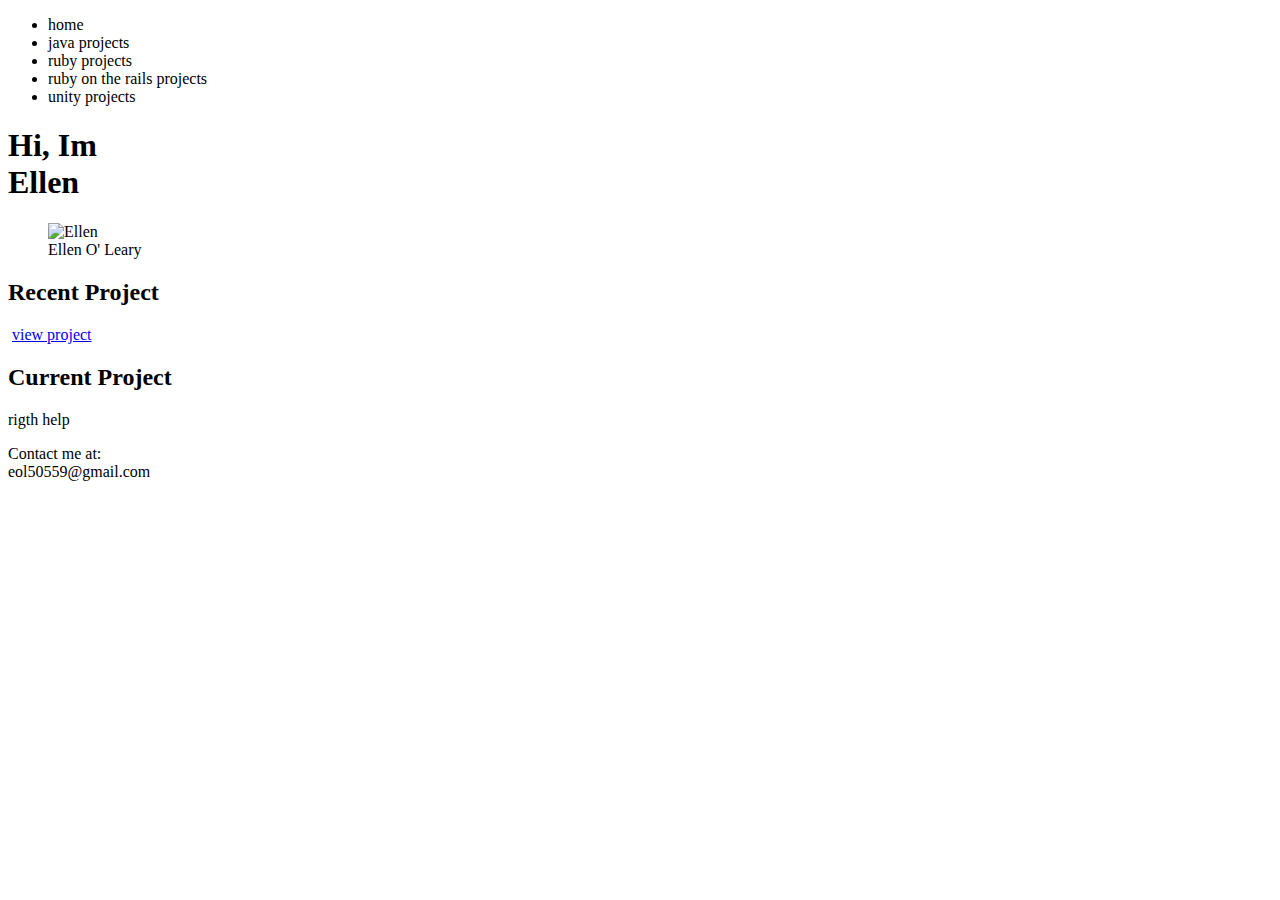
==== html/index.html @ e83cf257 "html folder" ====
<!DOCTYPE html>
<html lang="en" dir="ltr">
  <head>
    <meta charset=“UTF-8”>
    <title>Portfolio</title>
    <link rel="stylesheet" href="css/stylesheet.css" type="text/css">
    <link href="https://fonts.googleapis.com/css2?family=Abril+Fatface&family=Indie+Flower&family=Inknut+Antiqua:wght@300&display=swap" rel="stylesheet">
  </head>
    <body>
      <div class="contain">
      <nav class="nav">
        <ul>
          <li>home</li>
          <li>java projects</li>
          <li>ruby projects</li>
          <li>ruby on the rails projects</li>
          <li>unity projects</li>
        </ul>
      </nav>
      <header>
        <div class="container">
          <div class="row">
            <div class="col-sm">
              <h1>Hi, Im <br>Ellen</h1>
            </div>
            <div class = "col-sm">
            <figure>
              <img src="" alt="Ellen" />
              <figcaption>Ellen O' Leary</figcaption>
            </figure>
          </div>
            </div>
          </div>
      </header>
      </div>

        <section>
          <div class="container">
            <div class="row">
              <div class="col-sm">
          <h2>Recent Project</h2>
          </div>
          <div class="col-sm">
          <p></p>
          <img src="" alt="">
          <a href="#" class="button">view project</a>
          </div></div></div>
        </section>

        <section>
          <div class="contain">
            <div class="row">
              <div class="col-sm">
          <h2>Current Project</h2>
        </div>
          <div class="col-sm">
          <p>rigth help</p>
        </div></div></div>
        </section>

        <section>
          <footer>
            <p>Contact me at:<br>eol50559@gmail.com</p>
          </footer>
        </section>
  </body>
</html>
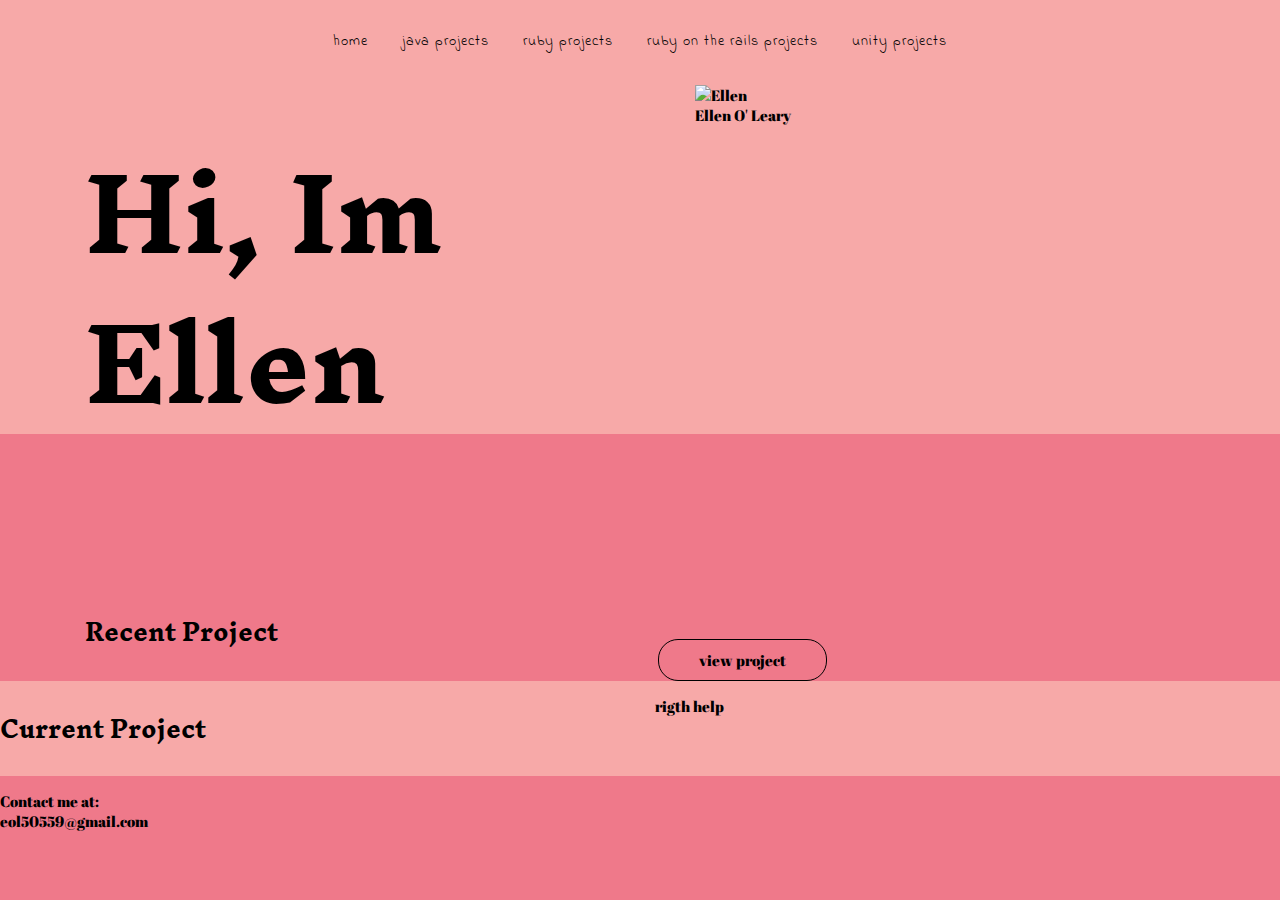
==== commit e276f422: "fix css" ====
--- a/html/index.html
+++ b/html/index.html
@@ -1,67 +1,74 @@
 <!DOCTYPE html>
 <html lang="en" dir="ltr">
-  <head>
-    <meta charset=“UTF-8”>
-    <title>Portfolio</title>
-    <link rel="stylesheet" href="css/stylesheet.css" type="text/css">
-    <link href="https://fonts.googleapis.com/css2?family=Abril+Fatface&family=Indie+Flower&family=Inknut+Antiqua:wght@300&display=swap" rel="stylesheet">
-  </head>
-    <body>
-      <div class="contain">
-      <nav class="nav">
-        <ul>
-          <li>home</li>
-          <li>java projects</li>
-          <li>ruby projects</li>
-          <li>ruby on the rails projects</li>
-          <li>unity projects</li>
-        </ul>
-      </nav>
-      <header>
-        <div class="container">
-          <div class="row">
-            <div class="col-sm">
-              <h1>Hi, Im <br>Ellen</h1>
-            </div>
-            <div class = "col-sm">
+
+<head>
+  <meta charset=“UTF-8”>
+  <title>Portfolio</title>
+  <link rel="stylesheet" href="../css/stylesheet.css" type="text/css">
+  <link href="https://fonts.googleapis.com/css2?family=Abril+Fatface&family=Indie+Flower&family=Inknut+Antiqua:wght@300&display=swap" rel="stylesheet">
+</head>
+
+<body>
+  <div class="contain">
+    <nav class="nav">
+      <ul>
+        <li>home</li>
+        <li>java projects</li>
+        <li>ruby projects</li>
+        <li>ruby on the rails projects</li>
+        <li>unity projects</li>
+      </ul>
+    </nav>
+    <header>
+      <div class="container">
+        <div class="row">
+          <div class="col-sm">
+            <h1>Hi, Im <br>Ellen</h1>
+          </div>
+          <div class="col-sm">
             <figure>
               <img src="" alt="Ellen" />
               <figcaption>Ellen O' Leary</figcaption>
             </figure>
           </div>
-            </div>
-          </div>
-      </header>
+        </div>
       </div>
+    </header>
+  </div>
 
-        <section>
-          <div class="container">
-            <div class="row">
-              <div class="col-sm">
+  <section>
+    <div class="container">
+      <div class="row">
+        <div class="col-sm">
           <h2>Recent Project</h2>
-          </div>
-          <div class="col-sm">
+        </div>
+        <div class="col-sm">
           <p></p>
           <img src="" alt="">
           <a href="#" class="button">view project</a>
-          </div></div></div>
-        </section>
+        </div>
+      </div>
+    </div>
+  </section>
 
-        <section>
-          <div class="contain">
-            <div class="row">
-              <div class="col-sm">
+  <section>
+    <div class="contain">
+      <div class="row">
+        <div class="col-sm">
           <h2>Current Project</h2>
         </div>
-          <div class="col-sm">
+        <div class="col-sm">
           <p>rigth help</p>
-        </div></div></div>
-        </section>
+        </div>
+      </div>
+    </div>
+  </section>
 
-        <section>
-          <footer>
-            <p>Contact me at:<br>eol50559@gmail.com</p>
-          </footer>
-        </section>
-  </body>
+  <section>
+    <footer>
+      <p>Contact me at:<br>eol50559@gmail.com</p>
+    </footer>
+  </section>
+</body>
+
 </html>
--- a/css/stylesheet.css
+++ b/css/stylesheet.css
@@ -0,0 +1,62 @@
+@import "bootstrap-grid.css";
+.nav{
+  font-family: 'Indie Flower', cursive;
+}
+body {
+  font-family: 'Abril Fatface', cursive;
+  background-color: #EF798A;
+  font-size: 15px;
+}
+h1,h2{
+  font-family: 'Inknut Antiqua', serif;
+}
+body,ul {
+  margin: 0;
+  padding: 0;
+}
+img {
+  max-width:  100%;
+}
+nav{
+  background-color: #F7A9A8;
+  position: fixed;
+  z-index: 1;
+  width: 100%;
+}
+nav ul li{
+  display: inline-block;
+  margin: 0 15px;
+  padding: 0;
+  text-transform: lowercase;
+  letter-spacing: 1px;
+  font-size: 14px;
+}
+nav ul{
+  margin: 0 auto;
+  text-align: center;
+  padding: 30px;
+}
+header{
+  top: 70px;
+  position: relative;
+  margin-bottom: 150px;
+}
+h1 {
+  font-size: 100px;
+  line-height: 150%;
+}
+.button{
+  border: 1px solid black;
+  text-decoration: none;
+  color: black;
+  padding: 10px 40px;
+  margin-top: 40px;
+  display: inline-block;
+  border-radius: 20px;
+}
+figcaption{
+  font-size: 15px;
+}
+.contain{
+  background-color: #F7A9A8;
+}
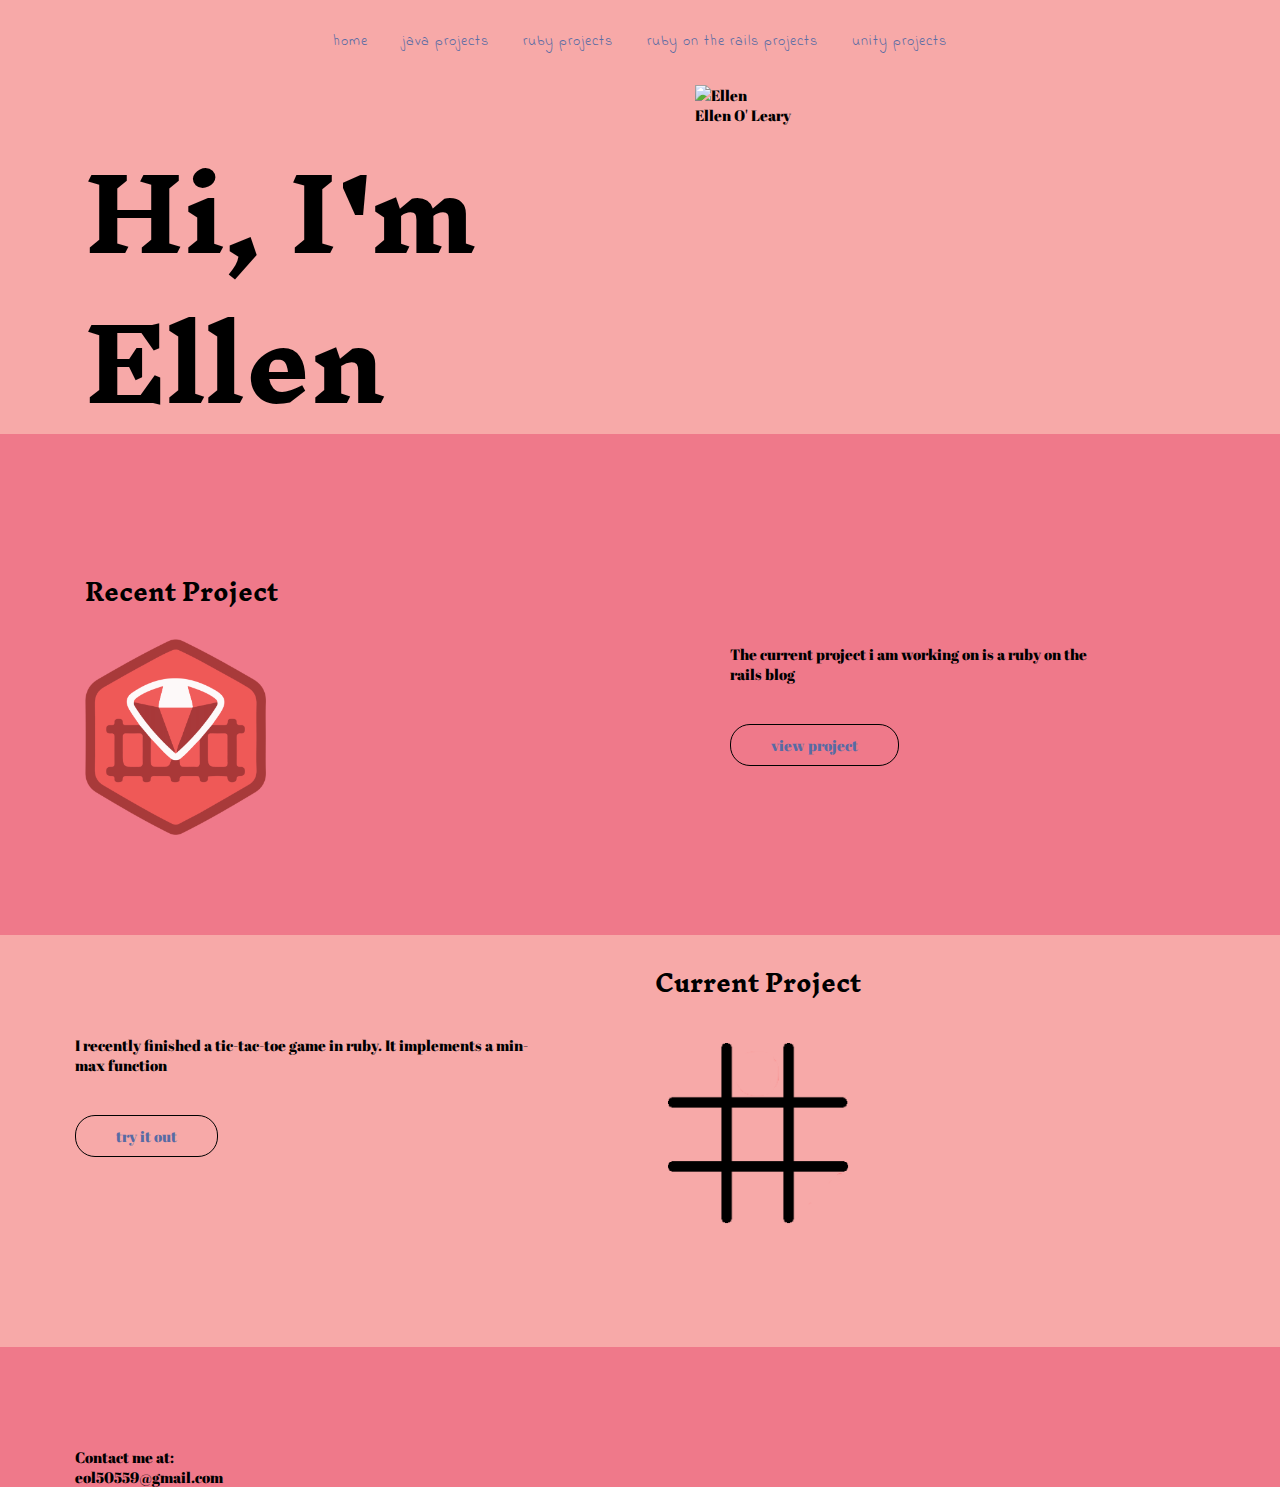
==== commit eb94fb85: "index finished and small css changes" ====
--- a/html/index.html
+++ b/html/index.html
@@ -12,18 +12,18 @@
   <div class="contain">
     <nav class="nav">
       <ul>
-        <li>home</li>
-        <li>java projects</li>
-        <li>ruby projects</li>
-        <li>ruby on the rails projects</li>
-        <li>unity projects</li>
+        <li><a href="index.html" class="active">home</a></li>
+        <li><a href="javaProjects.html">java projects</a></li>
+        <li><a href="rubyProjects.html">ruby projects</a></li>
+        <li><a href="rubyOnRailsProjects.html">ruby on the rails projects</a></li>
+        <li><a href="unityProjects.html">unity projects</a></li>
       </ul>
     </nav>
     <header>
       <div class="container">
         <div class="row">
           <div class="col-sm">
-            <h1>Hi, Im <br>Ellen</h1>
+            <h1>Hi, I'm <br>Ellen</h1>
           </div>
           <div class="col-sm">
             <figure>
@@ -41,10 +41,10 @@
       <div class="row">
         <div class="col-sm">
           <h2>Recent Project</h2>
+          <img src="../images/ruby-image.png" alt="ruby" class="small_image">
         </div>
         <div class="col-sm">
-          <p></p>
-          <img src="" alt="">
+          <p>The current project i am working on is a ruby on the rails blog</p>
           <a href="#" class="button">view project</a>
         </div>
       </div>
@@ -55,10 +55,12 @@
     <div class="contain">
       <div class="row">
         <div class="col-sm">
-          <h2>Current Project</h2>
+          <p>I recently finished a tic-tac-toe game in ruby. It implements a min-max function</p>
+          <a href="#" class="button">try it out</a>
         </div>
         <div class="col-sm">
-          <p>rigth help</p>
+          <h2>Current Project</h2>
+          <img src="../images/tic-tac-toe-image.png" alt="tic tac toe"class="small_image">
         </div>
       </div>
     </div>
--- a/css/stylesheet.css
+++ b/css/stylesheet.css
@@ -9,6 +9,10 @@
 }
 h1,h2{
   font-family: 'Inknut Antiqua', serif;
+}
+p {
+  margin: 0 75px;
+  padding-top: 100px;
 }
 body,ul {
   margin: 0;
@@ -39,7 +43,7 @@
 header{
   top: 70px;
   position: relative;
-  margin-bottom: 150px;
+  margin-bottom: 110px;
 }
 h1 {
   font-size: 100px;
@@ -53,10 +57,29 @@
   margin-top: 40px;
   display: inline-block;
   border-radius: 20px;
+  margin-left: 75px;
 }
+
 figcaption{
   font-size: 15px;
 }
 .contain{
   background-color: #F7A9A8;
 }
+a:link {
+  text-decoration: none;
+  color: #586BA4;
+}
+.active{
+  color: #586BA4;
+}
+a:visited{
+  color: #392759;
+}
+a:hover {
+  color: #586BA4;
+}
+.small_image{
+  max-width:50%;
+  max-height:50%;
+}
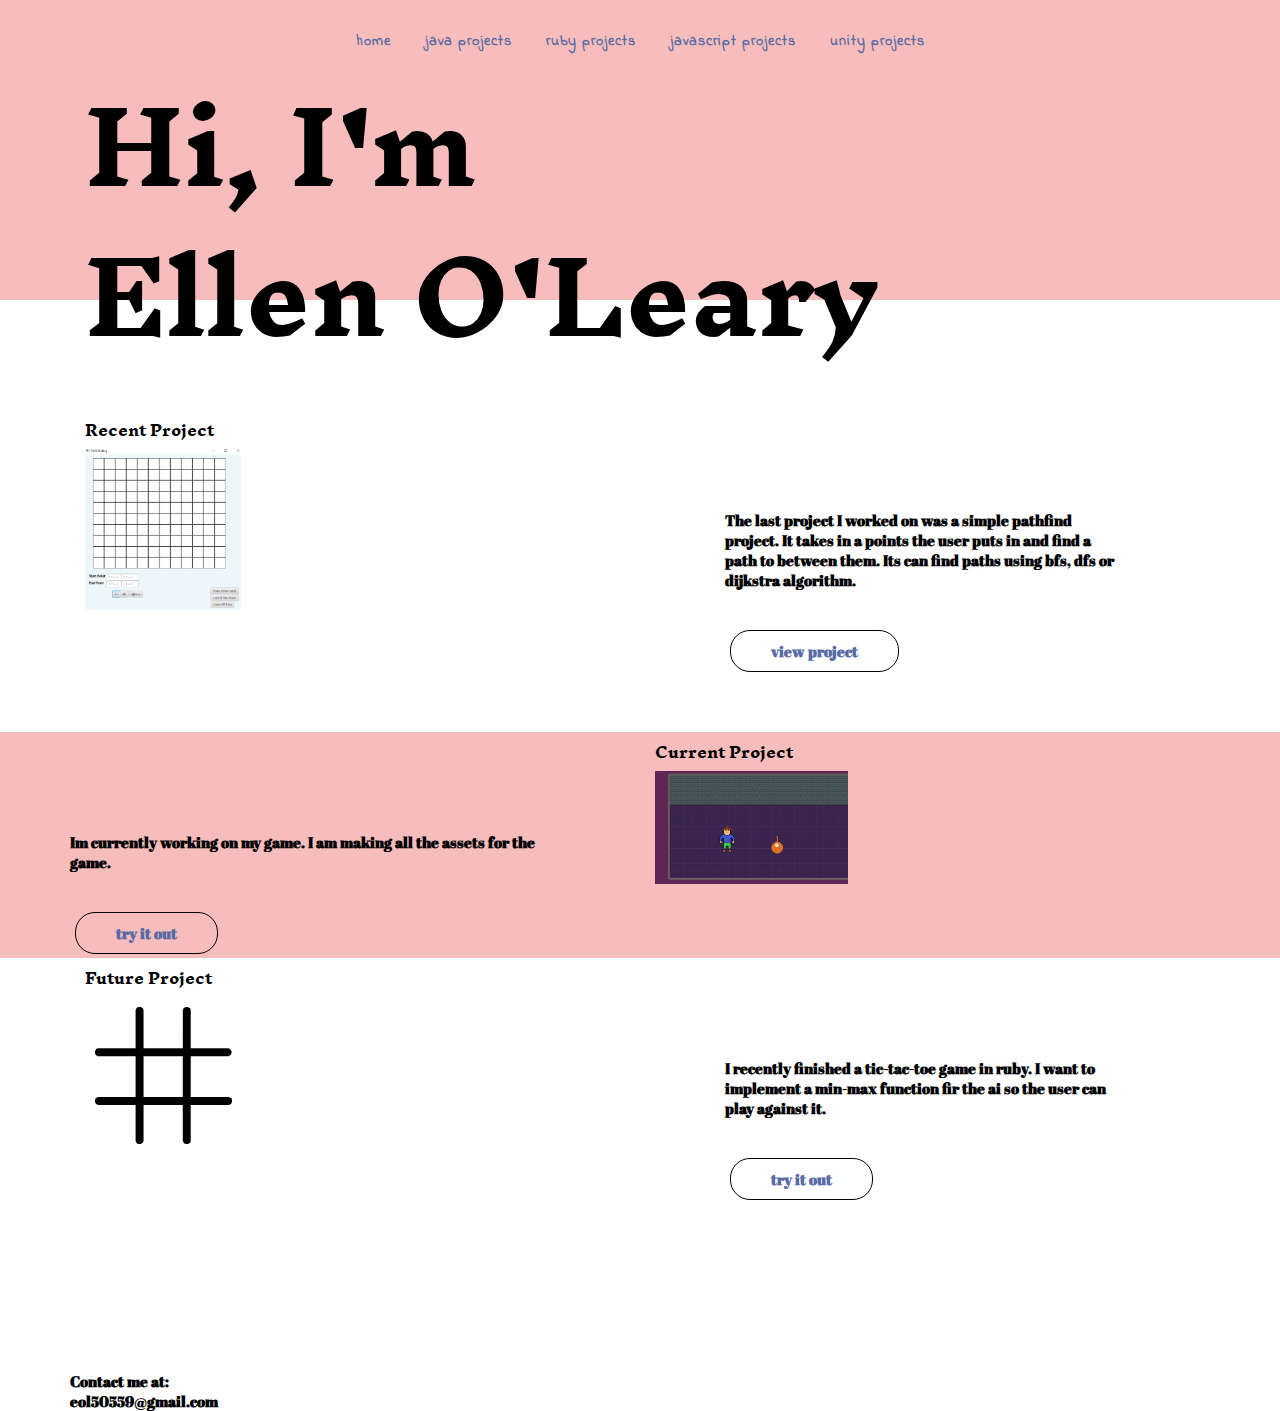
==== commit 41919546: "updated index" ====
--- a/html/index.html
+++ b/html/index.html
@@ -9,42 +9,34 @@
 </head>
 
 <body>
+  <section>
   <div class="contain">
     <nav class="nav">
       <ul>
         <li><a href="index.html" class="active">home</a></li>
         <li><a href="javaProjects.html">java projects</a></li>
         <li><a href="rubyProjects.html">ruby projects</a></li>
-        <li><a href="rubyOnRailsProjects.html">ruby on the rails projects</a></li>
+        <li><a href="javascriptProjects.html">javascript projects</a></li>
         <li><a href="unityProjects.html">unity projects</a></li>
       </ul>
     </nav>
     <header>
       <div class="container">
-        <div class="row">
-          <div class="col-sm">
-            <h1>Hi, I'm <br>Ellen</h1>
-          </div>
-          <div class="col-sm">
-            <figure>
-              <img src="" alt="Ellen" />
-              <figcaption>Ellen O' Leary</figcaption>
-            </figure>
-          </div>
-        </div>
+            <h1>Hi, I'm <br>Ellen O'Leary</h1>
       </div>
     </header>
   </div>
-
+</section>
   <section>
     <div class="container">
       <div class="row">
         <div class="col-sm">
           <h2>Recent Project</h2>
-          <img src="../images/ruby-image.png" alt="ruby" class="small_image">
+          <img src="../images/PathfindingScreenshot.png" alt="ruby" class="small_image">
         </div>
         <div class="col-sm">
-          <p>The current project i am working on is a ruby on the rails blog</p>
+          <p>The last project I worked on was a simple pathfind project. It takes in a points the user puts in and find a path to
+          between them. Its can find paths using bfs, dfs or dijkstra algorithm. </p>
           <a href="#" class="button">view project</a>
         </div>
       </div>
@@ -55,17 +47,31 @@
     <div class="contain">
       <div class="row">
         <div class="col-sm">
-          <p>I recently finished a tic-tac-toe game in ruby. It implements a min-max function</p>
+          <p>Im currently working on my game. I am making all the assets for the game.</p>
           <a href="#" class="button">try it out</a>
         </div>
         <div class="col-sm">
           <h2>Current Project</h2>
-          <img src="../images/tic-tac-toe-image.png" alt="tic tac toe"class="small_image">
+          <img src="../images/gameScreenshot.png" alt="tic tac toe"class="small_image">
         </div>
       </div>
     </div>
   </section>
 
+  <section>
+    <div class="container">
+      <div class="row">
+        <div class="col-sm">
+          <h2>Future Project</h2>
+          <img src="../images/tic-tac-toe-image.png" alt="tic tac toe"class="small_image">
+        </div>
+        <div class="col-sm">
+          <p>I recently finished a tic-tac-toe game in ruby. I want to implement a min-max function fir the ai so the user can play against it.</p>
+          <a href="#" class="button">try it out</a>
+        </div>
+      </div>
+    </div>
+  </section>
   <section>
     <footer>
       <p>Contact me at:<br>eol50559@gmail.com</p>
--- a/css/stylesheet.css
+++ b/css/stylesheet.css
@@ -1,17 +1,29 @@
 @import "bootstrap-grid.css";
+* {
+        margin: 0;
+        padding: 0;
+        border: 0;
+        outline: 0;
+        font-size: 100%;
+        vertical-align: baseline;
+        background: transparent;
+    }
+
 .nav{
   font-family: 'Indie Flower', cursive;
+  position: fixed;
 }
 body {
   font-family: 'Abril Fatface', cursive;
-  background-color: #EF798A;
+  background-color: #FFFFFF;
   font-size: 15px;
+  font-weight: bold;
 }
 h1,h2{
   font-family: 'Inknut Antiqua', serif;
 }
 p {
-  margin: 0 75px;
+  margin: 0 70px;
   padding-top: 100px;
 }
 body,ul {
@@ -22,7 +34,7 @@
   max-width:  100%;
 }
 nav{
-  background-color: #F7A9A8;
+  background-color: #F7BDBC;
   position: fixed;
   z-index: 1;
   width: 100%;
@@ -64,7 +76,10 @@
   font-size: 15px;
 }
 .contain{
-  background-color: #F7A9A8;
+  background-color: #F7BDBC;
+}
+.move{
+  margin: 0 150px;
 }
 a:link {
   text-decoration: none;
@@ -83,3 +98,6 @@
   max-width:50%;
   max-height:50%;
 }
+.footer-change{
+  background-color: #F7A9A8;
+}
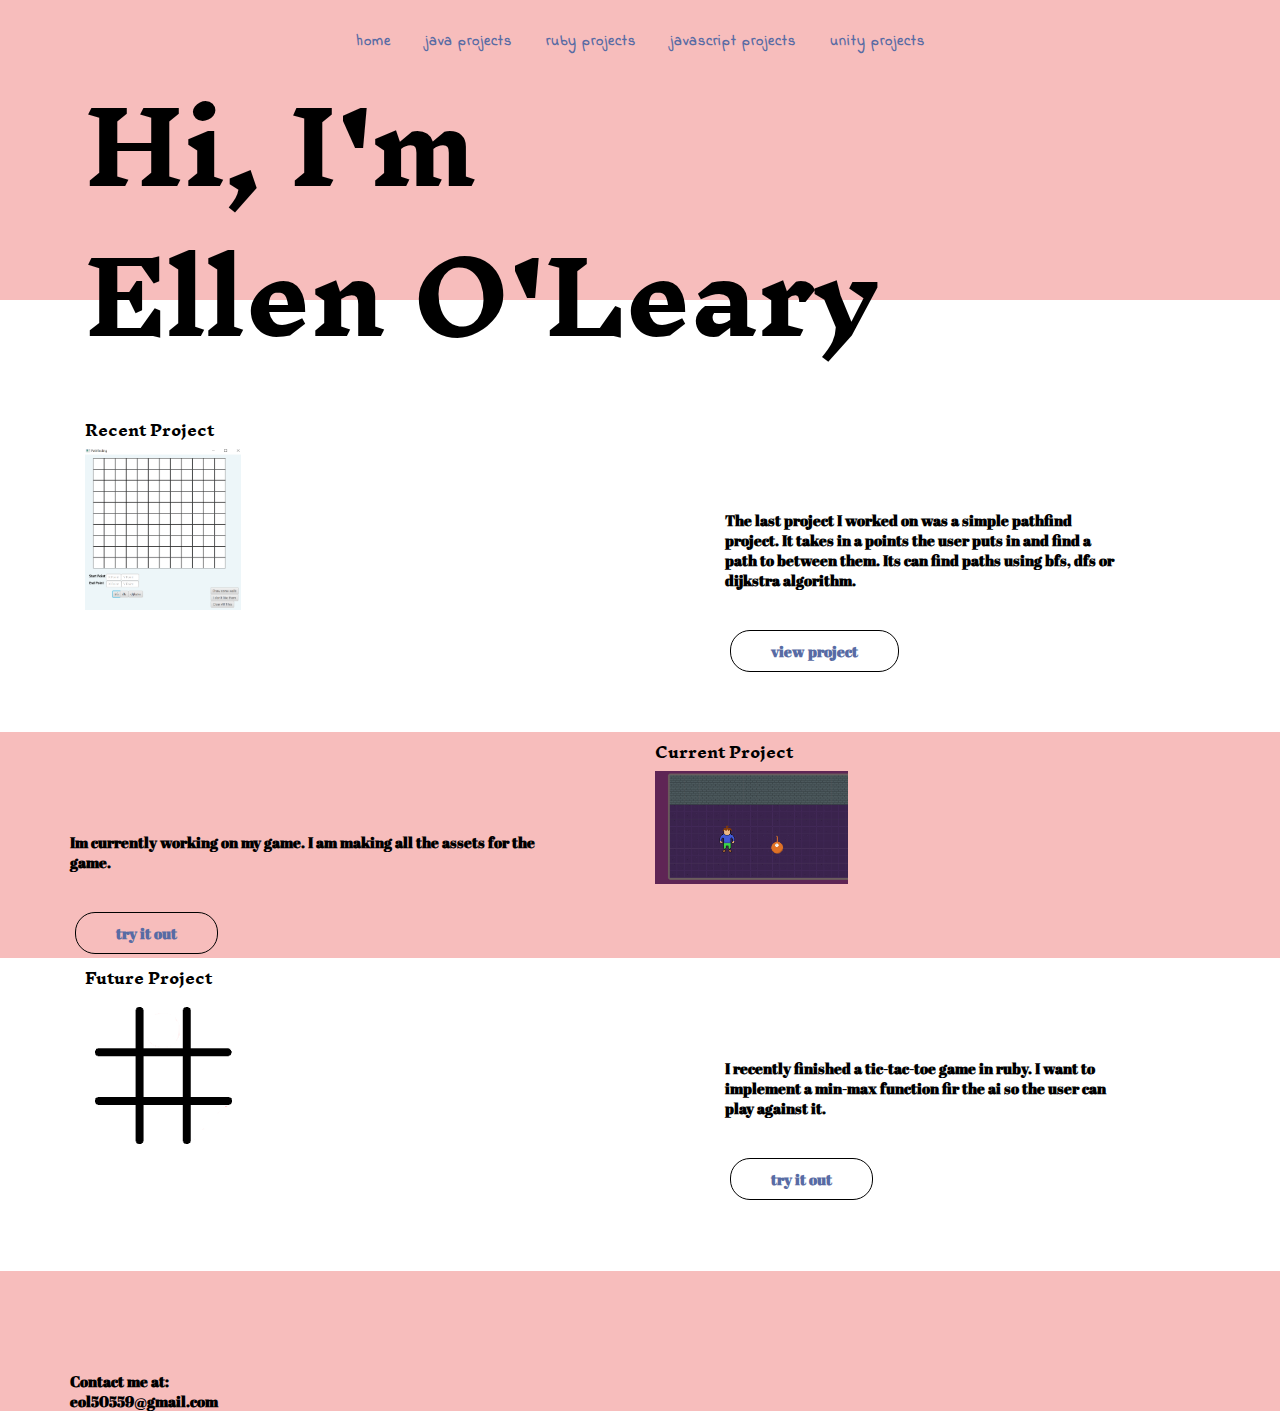
==== commit c0e66d54: "fixing footer" ====
--- a/html/index.html
+++ b/html/index.html
@@ -73,7 +73,7 @@
     </div>
   </section>
   <section>
-    <footer>
+    <footer class="footer-change">
       <p>Contact me at:<br>eol50559@gmail.com</p>
     </footer>
   </section>
--- a/css/stylesheet.css
+++ b/css/stylesheet.css
@@ -99,5 +99,5 @@
   max-height:50%;
 }
 .footer-change{
-  background-color: #F7A9A8;
+  background-color: #F7BDBC;
 }
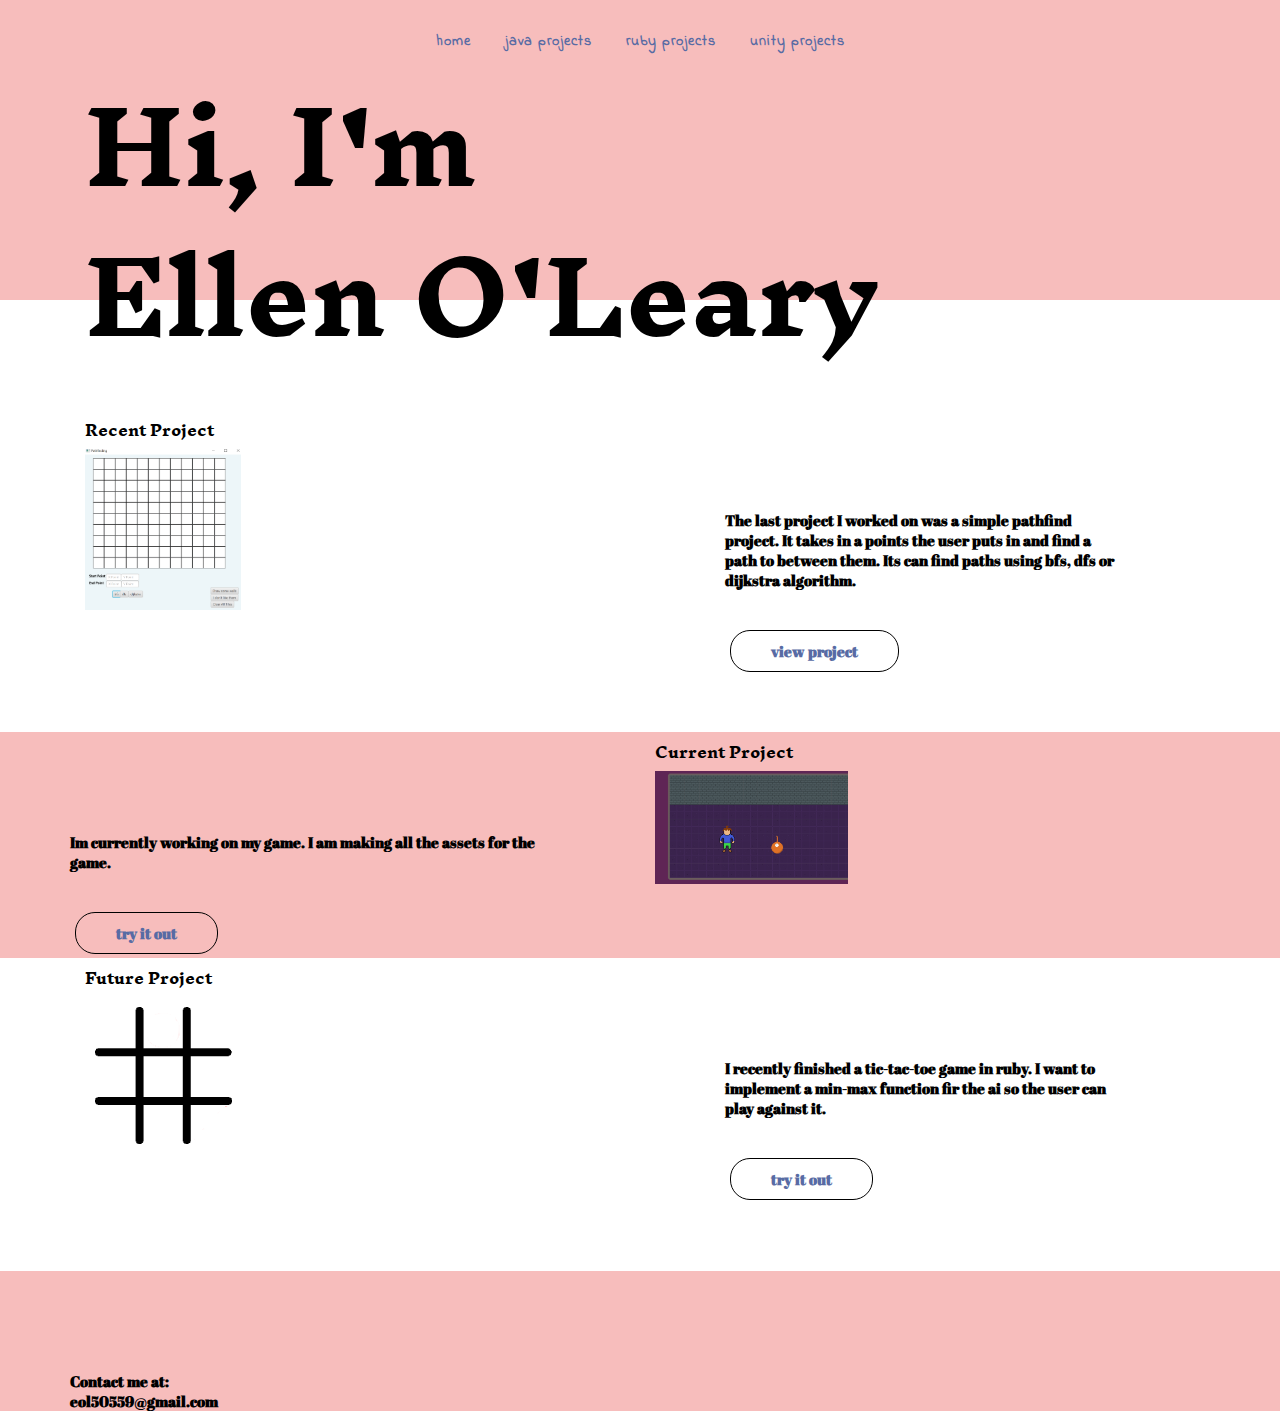
==== commit 641e452b: "update nav" ====
--- a/html/index.html
+++ b/html/index.html
@@ -16,7 +16,7 @@
         <li><a href="index.html" class="active">home</a></li>
         <li><a href="javaProjects.html">java projects</a></li>
         <li><a href="rubyProjects.html">ruby projects</a></li>
-        <li><a href="javascriptProjects.html">javascript projects</a></li>
+        <!-- <li><a href="javascriptProjects.html">javascript projects</a></li> -->
         <li><a href="unityProjects.html">unity projects</a></li>
       </ul>
     </nav>
--- a/css/stylesheet.css
+++ b/css/stylesheet.css
@@ -101,3 +101,7 @@
 .footer-change{
   background-color: #F7BDBC;
 }
+
+.btn-group {
+    text-align:center;
+}
